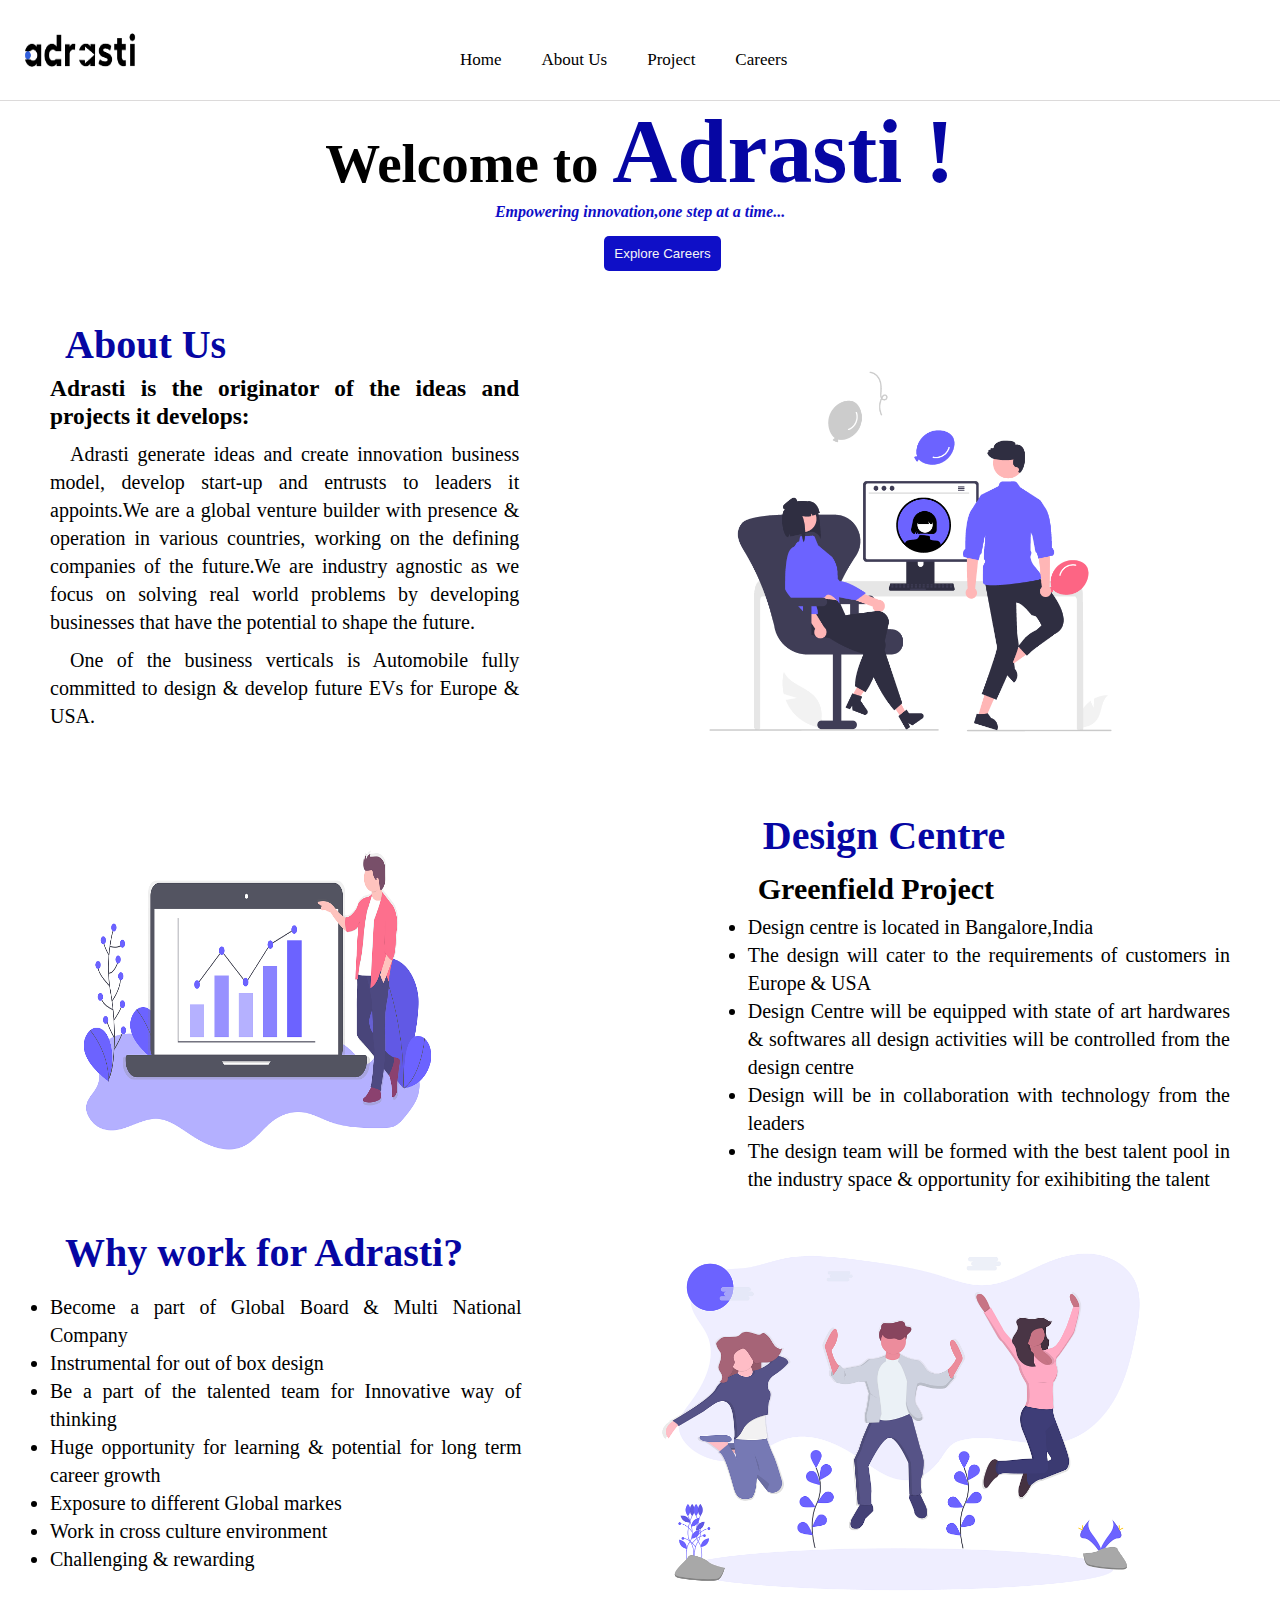
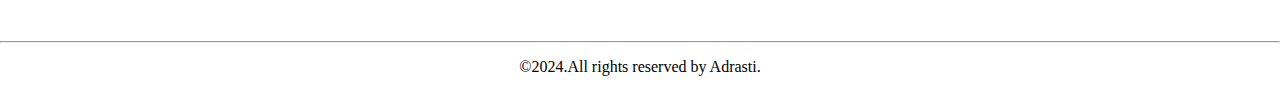
==== index.html @ 30a4f380 "created" ====
<!DOCTYPE html>
<html lang="en">
<head> 
    <meta charset="UTF-8">
    <meta name="viewport" content="width=device-width, initial-scale=1.0">
    <title>Company Wedsite</title>
    <link rel="stylesheet" href="style.css">
    <link rel="preconnect" href="https://fonts.googleapis.com">
    <link rel="preconnect" href="https://fonts.gstatic.com" crossorigin>
    <link href="https://fonts.googleapis.com/css2?family=Poppins:ital,wght@0,100;0,200;0,300;0,400;0,500;0,600;0,700;0,800;0,900;1,100;1,200;1,300;1,400;1,500;1,600;1,700;1,800;1,900&display=swap" rel="stylesheet">    
</head>
<body>
    <header>
        <div id="logo-icon">
            <img src="logo.jpg" alt="ADRASTI" id="logo">
            <div  onclick="menu()" class="menu-icon">
                <span id="menu"></span>
                <span id="menu"></span>
                <span id="menu"></span>
            </div>
        </div>
        <nav id="navbar">
            <ul>
                <li><a href="index.html">Home</a></li>
                <li><a href="#about">About Us</a></li>
                <li><a href="#design">Project</a></li>
                <li><a href="careers.html">Careers</a></li>
            </ul>
        </nav>
    </header>
    <main>
        <section id="home">
            <h1>Welcome to <span>Adrasti !</span></h1>
            <p><strong>Empowering innovation,one step at a time...</strong></p>
            <center><button><a href="careers.html" class="btn">Explore Careers</a></button></center>
        </section>
        <section id="about">
            <div class="about-text">
            <h2>About Us</h2>
            <h3>Adrasti is the originator of the ideas and projects it develops:</h3>
            <p>   Adrasti generate ideas and create innovation business model, develop start-up and entrusts to leaders it appoints.We are a global venture builder with presence & operation in various countries, working on the defining companies of the future.We are industry agnostic as we focus on solving real world problems by developing businesses that have the potential to shape the future.</p>
            <p>One of the business verticals is Automobile fully committed to design & develop future EVs for Europe & USA.</p>
        </div>
        <div>
            <img src="work.png" alt="About us">
        </div>
        </section>
        <section id="design">
           <div>
              <img src="project.png" alt="Project">
           </div> 
           <div class="design-text">
                <h2>Design Centre</h2>
                <h4>Greenfield Project</h4>
                <ul>
                    <li>
                        <p>Design centre is located in Bangalore,India</p>
                    </li>
                    <li>
                        <p>The design will cater to the requirements of customers in Europe & USA</p>
                    </li>
                    <li>
                        <p>Design Centre will be equipped with state of art hardwares & softwares all design activities will be controlled from the design centre</p>
                    </li>
                    <li>
                        <p>Design will be in collaboration with technology from the leaders</p>
                    </li>
                    <li>
                        <p>The design team will be formed with the best talent pool in the industry space & opportunity for exihibiting the talent</p>
                    </li>
                </ul>
            </div>  
        </section>
        <section  id="work">
            <div class="work-text">
                <h2>Why work for Adrasti?</h2>
                <ul>
                    <li>
                        <p>Become a part of Global Board & Multi National Company</p>
                    </li>
                    <li>
                        <p>Instrumental for out of box design</p>
                    </li>
                    <li>
                        <p>Be a part of the talented team for Innovative way of thinking</p>
                    </li>   
                    <li>
                        <p>Huge opportunity for learning & potential for long term career growth</p>
                    </li>
                    <li>
                        <p>Exposure to different Global markes</p>
                    </li>
                    <li>
                        <p>Work in cross culture environment </p>
                    </li>
                    <li>
                        <p>Challenging & rewarding</p>
                    </li>
                </ul>
            </div>
            <div>
                <img src="why.png" alt="Work">
            </div>        
        </section>
    </main><hr>
    <footer>
        <center><p>&copy;2024.All rights reserved by Adrasti.</p></center>
    </footer>
    <script src="script.js"></script>
</body>
</html>
---- style.css ----
*{
    margin: 0;
    padding: 0;
}

body{
    font-family:'Times New Roman', Times, serif;
}

#icon{ 
    position: absolute;
    left: 93%;
    top: 40px;
    display: none;
} 

img{
    width: 120px;
    height: 100px;
    margin-left: 20px;
    
}


header{
    display: flex;
    position: fixed;
    z-index: 99;
    width: 100%;
    height: 100px;
    margin-top: -100px;
    background-color: white;
    border-bottom: solid 1px rgb(220, 218, 218);
}
nav{
    display: block;
}
nav ul{
    display: flex;
    margin-top: 30px;
    margin-left: 300px;
}    
nav ul li{
    padding: 20px;
    list-style: none;
    text-align: center;
}

nav ul li a{
    color: black;
    text-decoration: none;
    font-size: 17px;
    
}

nav ul li a:hover{
    font-size:21px; 
    transition: 0.5s;
}
h1{
    font-size: 55px;
    text-align: center;
    margin-top: 100px;
}
span{
    font-size: 90px;
    color: rgb(6, 6, 163);
}
#home p{
    font-size: 16px;
    color: rgb(15, 15, 199);
    font-style: italic;
    text-align: center;
}

button{
    padding: 10px;
    background-color:rgb(15, 15, 199) ;
    border: none;
    border-radius: 5px;
    margin: 15px 15px 15px 60px;
}
button a{
    text-decoration: none;
    color: whitesmoke;
}
#about{
    margin-top: 20px;
    display: flex;
    padding: 10px;
}

.about-text{
    width: 800px;
    text-align: justify;
    line-height: 28px;
    font-size: 20px;
    margin-left: 40px;
}
h2{
    font-size: 40px;
    padding: 15px;
    color:rgb(6, 6, 163) ;  
 }
 #about p{
    text-indent: 20px;
    margin-top: 10px;
 }

 #about img{
    width: 83%;
    height: 100%;
    margin-left: 80px;
    
 }
#design{
    
    display: flex;
    padding: 10px;
}

#design img{
    width: 59%;
    height: 100%;
    margin-left: 30px;
}
.design-text{
    width: 800px;
    text-align: justify;
    margin-right: 40px;
    line-height: 28px;
    font-size: 20px;
}
h4{
    font-size: 30px;
    padding: 10px;
}
#work{
    
    display: flex;
    padding: 10px;
}
#work img{
    width: 80%;
    height: 100%;
    margin-left: 80px;
}
.work-text{
    width: 800px;
    text-align: justify;
    margin-left: 40px;
    line-height: 28px;
    font-size: 20px;
}
#work h2{
    line-height: 50px;
}
footer{
    padding: 15px;
}

/*mobile responsive design*/
@media(max-width:768px){
    .menu-icon{
        display: block;
        width: 30px;
        height: 30px;
        cursor: pointer;
        position: absolute;
        right: 30px;
        top: 40px;
    }
    .menu-icon span{
        display: block;
        width: 30px;
        height: 5px;
        background-color: #333;
        margin-bottom: 5px;
    }
    nav{
        background-color:rgb(6, 6, 163) ;
        border: none;
        border-radius: 15px 0 15px 15px;
        padding: 10px;
        margin-left: 140px;
        margin-top: 20px;
        width: 170px;
        height: 200px;
        display: none;
    }
    nav ul li a{
        color: white;
    }
    nav ul{
        display: block;
        margin-left: 5px;
    }
    nav ul li{
        padding: 10px;
        text-align: left;
    }
    h1{
        font-size: 30px;
    }
    h1 span{
        font-size: 50px;
    }
    #about{
        display: block;
    }
    .about-text{
        width: 85%;
        padding: 2px;
    }
    #design{
        display: block;
    }
    .design-text{
        width: 85%;
        padding: 2px;
        margin-left: 32px;
    }
    #design img{
        width: 80%;
    }
    #work{
        display: block;
    }
    .work-text{
        width: 85%;
        padding: 2px;
    }
}
/* #about{ 
    margin-left: 100px;
    padding: 8px;
    width: 50%;
    min-height: 400px;
    text-align: justify;
    border: none;
    border-radius: 20px;
    background-color:rgb(239, 232, 250) ;
    box-shadow: 5px 5px 8px 1px;
    line-height: 30px;
}

#about h3,p{
    padding: 15px;
    display: none;
} */
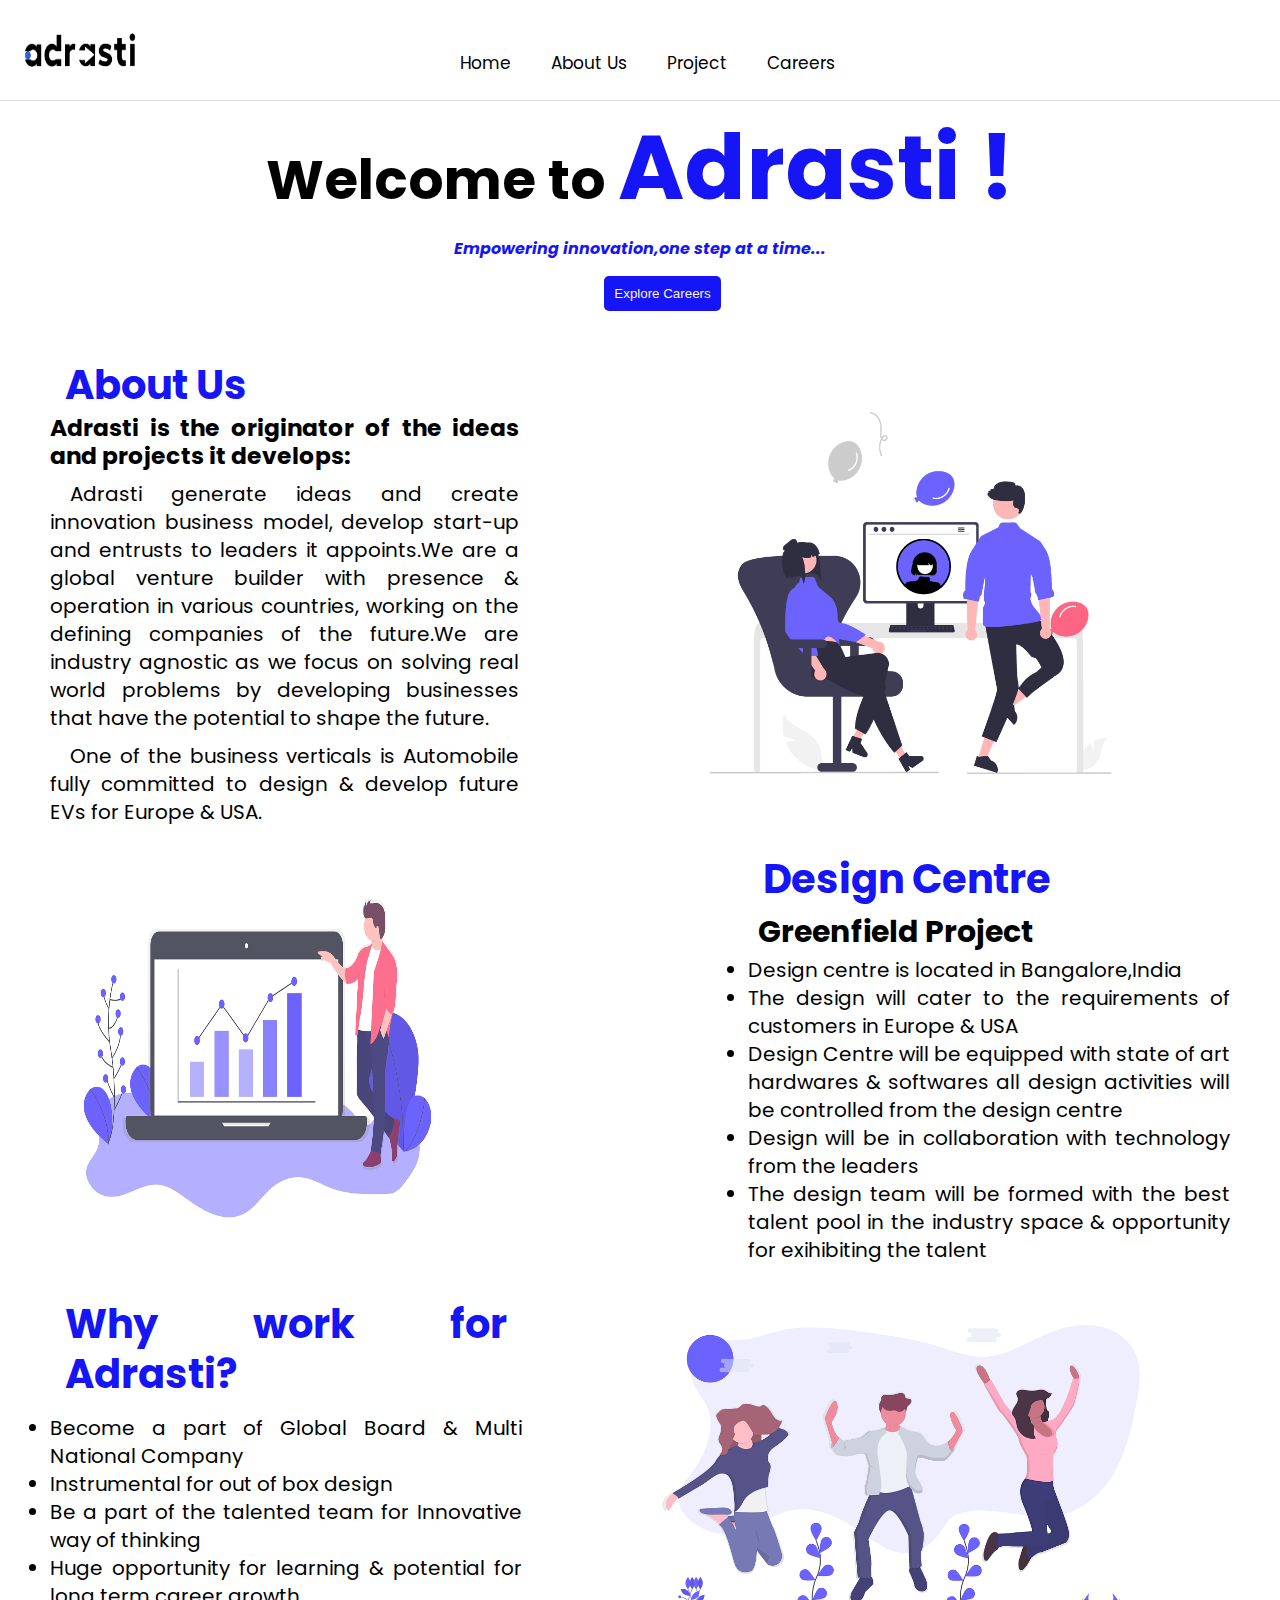
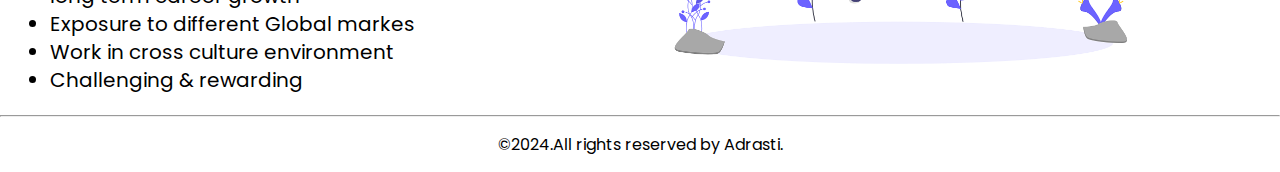
==== commit 4bed5f6d: "modified" ====
--- a/index.html
+++ b/index.html
@@ -32,7 +32,9 @@
         <section id="home">
             <h1>Welcome to <span>Adrasti !</span></h1>
             <p><strong>Empowering innovation,one step at a time...</strong></p>
-            <center><button><a href="careers.html" class="btn">Explore Careers</a></button></center>
+            <center>
+                <button><a href="careers.html">Explore Careers</a></button>
+            </center>    
         </section>
         <section id="about">
             <div class="about-text">
--- a/style.css
+++ b/style.css
@@ -4,7 +4,7 @@
 }
 
 body{
-    font-family:'Times New Roman', Times, serif;
+    font-family: "Poppins", sans-serif;
 }
 
 #icon{ 
@@ -64,18 +64,18 @@
 }
 span{
     font-size: 90px;
-    color: rgb(6, 6, 163);
+    color: rgb(21, 21, 245);
 }
 #home p{
     font-size: 16px;
-    color: rgb(15, 15, 199);
+    color: rgb(21, 21, 245);
     font-style: italic;
     text-align: center;
 }
 
 button{
     padding: 10px;
-    background-color:rgb(15, 15, 199) ;
+    background-color:rgb(21, 21, 245);
     border: none;
     border-radius: 5px;
     margin: 15px 15px 15px 60px;
@@ -100,7 +100,7 @@
 h2{
     font-size: 40px;
     padding: 15px;
-    color:rgb(6, 6, 163) ;  
+    color:rgb(21, 21, 245) ;  
  }
  #about p{
     text-indent: 20px;
@@ -178,14 +178,14 @@
         margin-bottom: 5px;
     }
     nav{
-        background-color:rgb(6, 6, 163) ;
+        background-color:rgb(21, 21, 245) ;
         border: none;
         border-radius: 15px 0 15px 15px;
         padding: 10px;
-        margin-left: 140px;
-        margin-top: 20px;
-        width: 170px;
-        height: 200px;
+        margin-left: 10px;
+        margin-top: 10px;
+        width: 200px;
+        height: 220px;
         display: none;
     }
     nav ul li a{
@@ -200,25 +200,29 @@
         text-align: left;
     }
     h1{
-        font-size: 30px;
+        font-size: 25px;
     }
     h1 span{
-        font-size: 50px;
+        font-size: 45px;
     }
     #about{
         display: block;
     }
     .about-text{
-        width: 85%;
-        padding: 2px;
+        width: 92%;
+        font-size: 15px;
+        line-height: 25px;
+        margin-left: 16px;
+        
     }
     #design{
         display: block;
     }
     .design-text{
-        width: 85%;
-        padding: 2px;
-        margin-left: 32px;
+        width: 91%;
+        margin-left: 22px;
+        font-size: 15px;
+        line-height: 25px;
     }
     #design img{
         width: 80%;
@@ -227,8 +231,26 @@
         display: block;
     }
     .work-text{
-        width: 85%;
-        padding: 2px;
+        width: 91%;
+        font-size: 15px;
+        line-height: 25px;
+        margin-left: 20px;
+    }
+    #work img{
+        margin-left:40px ;
+    }
+    #about img{
+        margin-left:40px ;
+    }
+    h4{
+        font-size: 25px;
+    }
+    h2{
+        font-size: 35px;
+    }
+    #home p{
+        font-size: 10px;
+
     }
 }
 /* #about{ 
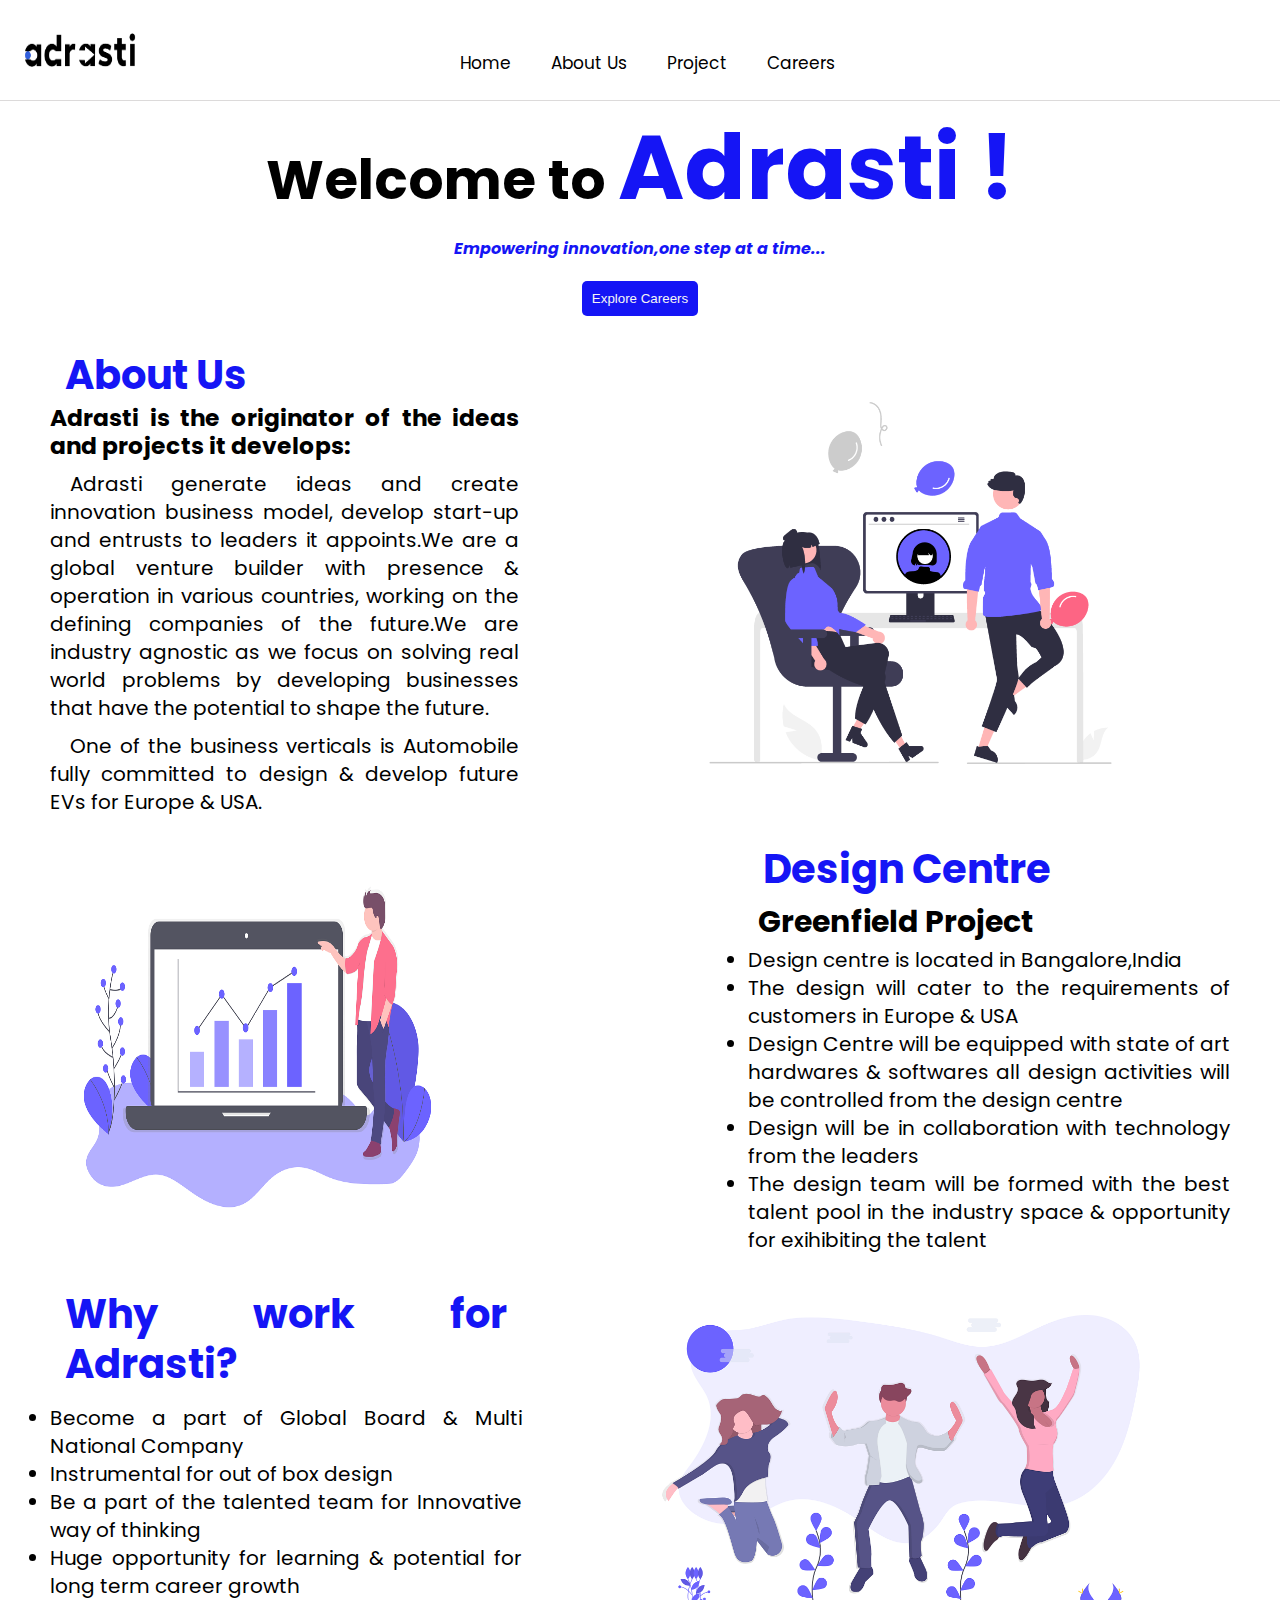
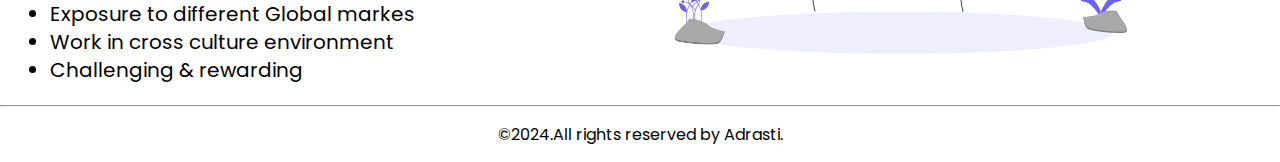
==== commit 1f47ea68: "created" ====
--- a/index.html
+++ b/index.html
@@ -36,8 +36,8 @@
                 <button><a href="careers.html">Explore Careers</a></button>
             </center>    
         </section>
-        <section id="about">
-            <div class="about-text">
+        <section class="about">
+            <div class="about-text" id="about">
             <h2>About Us</h2>
             <h3>Adrasti is the originator of the ideas and projects it develops:</h3>
             <p>   Adrasti generate ideas and create innovation business model, develop start-up and entrusts to leaders it appoints.We are a global venture builder with presence & operation in various countries, working on the defining companies of the future.We are industry agnostic as we focus on solving real world problems by developing businesses that have the potential to shape the future.</p>
--- a/style.css
+++ b/style.css
@@ -78,13 +78,14 @@
     background-color:rgb(21, 21, 245);
     border: none;
     border-radius: 5px;
-    margin: 15px 15px 15px 60px;
-}
+    margin-top: 20px;
+}
+
 button a{
     text-decoration: none;
     color: whitesmoke;
 }
-#about{
+.about{
     margin-top: 20px;
     display: flex;
     padding: 10px;
@@ -102,12 +103,12 @@
     padding: 15px;
     color:rgb(21, 21, 245) ;  
  }
- #about p{
+ .about p{
     text-indent: 20px;
     margin-top: 10px;
  }
 
- #about img{
+ .about img{
     width: 83%;
     height: 100%;
     margin-left: 80px;
@@ -205,7 +206,7 @@
     h1 span{
         font-size: 45px;
     }
-    #about{
+    .about{
         display: block;
     }
     .about-text{
@@ -239,7 +240,7 @@
     #work img{
         margin-left:40px ;
     }
-    #about img{
+    .about img{
         margin-left:40px ;
     }
     h4{
